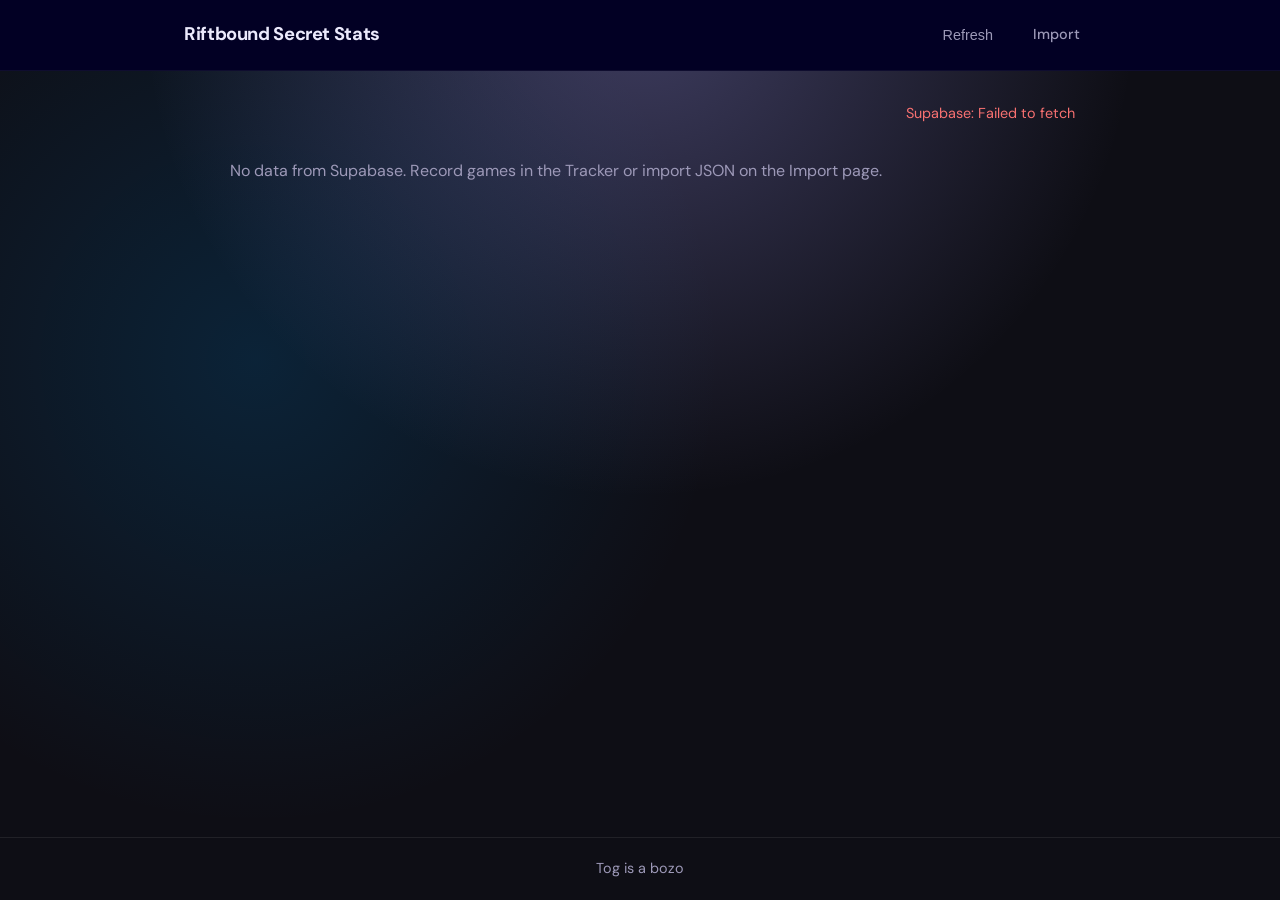
==== stats-site/index.html @ 9959686e "improved tracker loss bug and site css" ====
<!doctype html>
<html lang="en">
<head>
  <meta charset="utf-8" />
  <meta name="viewport" content="width=device-width, initial-scale=1" />
  <title>Riftbound Secret Stats</title>
  <meta name="description" content="View winrate when each card is played from Riftbound Tracker exports." />
  <link rel="preconnect" href="https://fonts.googleapis.com" />
  <link rel="preconnect" href="https://fonts.gstatic.com" crossorigin />
  <link href="https://fonts.googleapis.com/css2?family=DM+Sans:wght@400;500;600;700&display=swap" rel="stylesheet" />
  <link rel="stylesheet" href="styles.css" />
</head>
<body>
  <header class="header">
    <div class="header-inner">
      <a href="index.html" class="logo-link">Riftbound Secret Stats</a>
      <nav class="header-nav">
        <button type="button" class="btn btn-ghost" id="btn-refresh" title="Reload from Supabase">Refresh</button>
        <a href="import.html" class="btn btn-ghost">Import</a>
      </nav>
    </div>
  </header>

  <main class="main">
    <section class="dashboard hidden" id="dashboard">
      <div class="overview">
        <div class="stat-card">
          <span class="stat-value" id="total-games">0</span>
          <span class="stat-label">Total games</span>
        </div>
        <div class="stat-card">
          <span class="stat-value" id="total-wins">0</span>
          <span class="stat-label">Wins</span>
        </div>
        <div class="stat-card stat-card-wr">
          <span class="stat-value" id="overall-wr">0%</span>
          <span class="stat-label">Overall winrate</span>
        </div>
      </div>

      <div class="filters-section">
        <div class="filters-head">
          <h3>Filters</h3>
          <p class="filters-description">Focus the dashboard on specific players, opponents, or battlefields.</p>
        </div>
        <div class="filters-grid">
          <div class="filter-field">
            <label class="filter-label" for="filter-include-players">Include players (comma, empty = all)</label>
            <input type="text" id="filter-include-players" class="filter-input" placeholder="e.g. tog" />
          </div>
          <div class="filter-field">
            <label class="filter-label" for="filter-exclude-players">Exclude players (comma)</label>
            <input type="text" id="filter-exclude-players" class="filter-input" placeholder="e.g. tog" />
          </div>
          <div class="filter-field">
            <label class="filter-label" for="filter-opponent-hero">Opponent hero</label>
            <select id="filter-opponent-hero" class="filter-select">
              <option value="">Any</option>
            </select>
          </div>
          <div class="filter-field">
            <label class="filter-label" for="filter-battlefield">Battlefield</label>
            <select id="filter-battlefield" class="filter-select">
              <option value="">Any</option>
            </select>
          </div>
        </div>
      </div>

      <div class="winrate-over-time hidden" id="winrate-over-time">
        <h3>Winrate by day</h3>
        <div class="chart-legend">Bar = Day</div>
        <div class="day-bars" id="day-bars"></div>
      </div>

      <div class="turn-stats hidden" id="turn-stats">
        <h3>Turn count</h3>
        <div id="turn-stats-content"></div>
      </div>

      <div class="cards-section">
        <div class="cards-header">
          <h3>Cards – winrate when played</h3>
          <input type="search" id="card-search" class="search-input" placeholder="Search cards" />
        </div>
        <div class="table-wrap">
          <table class="card-table" id="card-table">
            <thead>
              <tr>
                <th class="col-name sortable" data-sort="name">Card</th>
                <th class="col-num sortable" data-sort="gamesPlayed">Games played</th>
                <th class="col-num sortable" data-sort="winsWhenPlayed">Wins when played</th>
                <th class="col-num sortable" data-sort="winrate">Winrate when played</th>
              </tr>
            </thead>
            <tbody id="card-body"></tbody>
          </table>
        </div>
      </div>

      <div class="cards-section opp-cards-section">
        <div class="cards-header">
          <h3>Opponent cards – your winrate when they play it</h3>
          <input type="search" id="opp-card-search" class="search-input" placeholder="Search opponent cards" />
        </div>
        <div class="table-wrap">
          <table class="card-table" id="opp-card-table">
            <thead>
              <tr>
                <th class="col-name">Card</th>
                <th class="col-num">Times opp played</th>
                <th class="col-num">Games</th>
                <th class="col-num">Wins</th>
                <th class="col-num">Winrate</th>
              </tr>
            </thead>
            <tbody id="opp-card-body"></tbody>
          </table>
        </div>
      </div>
    </section>

    <section class="empty-state" id="empty-state">
      <p>Loading from Supabase…</p>
    </section>
    <p class="error" id="error" aria-live="polite"></p>
  </main>

  <footer class="footer">
    <p>Tog is a bozo</p>
  </footer>

  <script src="app.js"></script>
</body>
</html>
---- stats-site/styles.css ----
/* Riftbound Secret Stats – theme & layout */
:root {
  --text: #ebe9fc;
  --background: #0e0e15;
  --primary: #9793eb;
  --secondary: #020024;
  --accent: #0077c2;
  --text-muted: #9d99b8;
  --surface: #16161f;
  --surface-raised: #1c1c28;
  --border: #2a2a3a;
  --green: #4ade80;
  --amber: #fbbf24;
  --red: #f87171;
  --radius: 10px;
  --radius-sm: 6px;
}

*,
*::before,
*::after {
  box-sizing: border-box;
}

html {
  font-size: 16px;
  -webkit-font-smoothing: antialiased;
}

body {
  margin: 0;
  min-height: 100vh;
  font-family: "DM Sans", system-ui, -apple-system, sans-serif;
  background: radial-gradient(circle at top, rgba(151, 147, 235, 0.35), transparent 45%),
    radial-gradient(circle at 20% 40%, rgba(0, 119, 194, 0.2), transparent 40%),
    var(--background);
  color: var(--text);
  line-height: 1.5;
  display: flex;
  flex-direction: column;
}

/* Header */
.header {
  background: var(--secondary);
  border-bottom: 1px solid rgba(255, 255, 255, 0.05);
}

.header-inner {
  max-width: 960px;
  margin: 0 auto;
  padding: 1rem 1.5rem;
  display: flex;
  align-items: center;
  justify-content: space-between;
  gap: 1rem;
}

.logo-link {
  font-weight: 700;
  font-size: 1.15rem;
  color: var(--text);
  text-decoration: none;
  letter-spacing: -0.02em;
}

.logo-link:hover {
  color: var(--primary);
}

.header-nav {
  display: flex;
  align-items: center;
  gap: 0.5rem;
}

/* Buttons */
.btn {
  padding: 0.5rem 1rem;
  border-radius: var(--radius-sm);
  font-size: 0.9rem;
  font-weight: 500;
  cursor: pointer;
  border: none;
  text-decoration: none;
  transition: background 0.15s, color 0.15s;
}

.btn-primary {
  background: var(--accent);
  color: #fff;
}

.btn-primary:hover {
  background: #0088dd;
  color: #fff;
}

.btn-ghost {
  background: transparent;
  color: var(--text-muted);
}

.btn-ghost:hover {
  background: var(--surface);
  color: var(--text);
}

/* Main */
.main {
  flex: 1;
  width: 100%;
  padding: 1.5rem;
  display: flex;
  justify-content: center;
  align-items: flex-start;
}

.dashboard {
  width: min(1200px, 100%);
  display: flex;
  flex-direction: column;
  gap: 1.5rem;
  padding: 2rem;
  background: linear-gradient(180deg, rgba(22, 22, 31, 0.92), rgba(16, 16, 24, 0.95));
  border: 1px solid var(--border);
  border-radius: calc(var(--radius) * 1.2);
  box-shadow: 0 20px 60px rgba(0, 0, 0, 0.4);
}

.hidden {
  display: none !important;
}

/* Overview stat cards */
.overview {
  display: grid;
  grid-template-columns: repeat(auto-fit, minmax(180px, 1fr));
  gap: 1.25rem;
}

.stat-card {
  background: rgba(26, 27, 40, 0.6);
  border: 1px solid rgba(255, 255, 255, 0.05);
  border-radius: var(--radius);
  padding: 1.5rem;
  text-align: center;
  position: relative;
  overflow: hidden;
}

.stat-card::after {
  content: "";
  position: absolute;
  inset: 0;
  border-radius: inherit;
  border: 1px solid rgba(255, 255, 255, 0.05);
  pointer-events: none;
}

.stat-card-wr .stat-value {
  font-size: 1.6rem;
}

.stat-value {
  display: block;
  font-size: 1.75rem;
  font-weight: 700;
  color: var(--text);
  letter-spacing: -0.02em;
}

.stat-label {
  display: block;
  margin-top: 0.25rem;
  font-size: 0.85rem;
  color: var(--text-muted);
}

.wr-good { color: var(--green); }
.wr-mid { color: var(--amber); }
.wr-bad { color: var(--red); }

/* Filters */
.filters-section {
  background: rgba(22, 22, 31, 0.8);
  border-radius: var(--radius);
  padding: 1.25rem 1.5rem;
  border: 1px solid rgba(255, 255, 255, 0.06);
  box-shadow: inset 0 1px 0 rgba(255, 255, 255, 0.05);
}

.filters-head {
  display: flex;
  flex-direction: column;
  gap: 0.25rem;
  margin-bottom: 1rem;
}

.filters-head h3 {
  margin: 0;
  font-size: 1.1rem;
  font-weight: 600;
}

.filters-description {
  margin: 0;
  font-size: 0.9rem;
  color: var(--text-muted);
}

.filters-grid {
  display: grid;
  grid-template-columns: repeat(auto-fit, minmax(220px, 1fr));
  gap: 1rem;
}

.filter-field {
  display: grid;
  grid-template-columns: auto 1fr;
  align-items: center;
  gap: 0.75rem;
}

.filter-label {
  font-size: 0.85rem;
  color: var(--text-muted);
  white-space: nowrap;
}

.filter-input,
.filter-select {
  width: 100%;
  padding: 0.5rem 0.75rem;
  background: rgba(255, 255, 255, 0.02);
  border: 1px solid rgba(255, 255, 255, 0.08);
  border-radius: var(--radius-sm);
  color: var(--text);
  font-size: 0.9rem;
}

.filter-input:focus,
.filter-select:focus {
  outline: none;
  border-color: var(--accent);
}

/* Winrate by day */
.winrate-over-time {
  margin-bottom: 2rem;
}

.winrate-over-time h3 {
  margin: 0 0 0.5rem;
  font-size: 1rem;
  font-weight: 600;
}

.chart-legend {
  font-size: 0.75rem;
  color: var(--text-muted);
  margin-bottom: 0.5rem;
}

.day-bars {
  display: flex;
  align-items: flex-end;
  gap: 4px;
  height: 120px;
  padding: 0.5rem 0;
}

.day-bar {
  flex: 1;
  min-width: 4px;
  border-radius: 3px 3px 0 0;
  position: relative;
}

.day-bar:hover .day-tooltip {
  opacity: 1;
}

.day-tooltip {
  position: absolute;
  bottom: 100%;
  left: 50%;
  transform: translateX(-50%);
  margin-bottom: 4px;
  padding: 0.35rem 0.5rem;
  background: var(--surface-raised);
  border: 1px solid var(--border);
  border-radius: var(--radius-sm);
  font-size: 0.75rem;
  white-space: nowrap;
  opacity: 0;
  pointer-events: none;
  transition: opacity 0.15s;
}

/* Turn stats */
.turn-stats {
  margin-bottom: 2rem;
}

.turn-stats h3 {
  margin: 0 0 0.5rem;
  font-size: 1rem;
  font-weight: 600;
}

#turn-stats-content {
  color: var(--text-muted);
  font-size: 0.9rem;
}

/* Cards sections */
.cards-section {
  background: rgba(22, 22, 31, 0.8);
  border-radius: var(--radius);
  border: 1px solid rgba(255, 255, 255, 0.05);
  padding: 1.5rem;
  box-shadow: 0 10px 30px rgba(0, 0, 0, 0.25);
  display: flex;
  flex-direction: column;
  gap: 1rem;
}

.cards-header {
  display: flex;
  flex-wrap: wrap;
  align-items: center;
  justify-content: space-between;
  gap: 0.75rem;
}

.cards-header h3 {
  margin: 0;
  font-size: 1rem;
  font-weight: 600;
}

.search-input {
  padding: 0.5rem 0.75rem;
  background: rgba(255, 255, 255, 0.02);
  border: 1px solid rgba(255, 255, 255, 0.08);
  border-radius: var(--radius-sm);
  color: var(--text);
  font-size: 0.9rem;
  min-width: 180px;
}

.search-input::placeholder {
  color: var(--text-muted);
}

.search-input:focus {
  outline: none;
  border-color: var(--accent);
}

/* Tables */
.table-wrap {
  overflow-x: auto;
  border-radius: var(--radius);
  background: rgba(255, 255, 255, 0.02);
  padding: 0;
  border: 1px solid rgba(255, 255, 255, 0.04);
}

.card-table {
  width: 100%;
  border-collapse: collapse;
  font-size: 0.9rem;
}

.card-table th,
.card-table td {
  padding: 0.75rem 0.85rem;
  text-align: left;
  border-bottom: 1px solid rgba(255, 255, 255, 0.05);
}

.card-table th {
  font-weight: 600;
  color: var(--text-muted);
  font-size: 0.75rem;
  text-transform: uppercase;
  letter-spacing: 0.08em;
}

.card-table th.sortable {
  cursor: pointer;
  user-select: none;
}

.card-table th.sortable:hover {
  color: var(--text);
}

.card-table tbody tr:last-child td {
  border-bottom: none;
}

.card-table tbody tr:hover {
  background: rgba(255, 255, 255, 0.04);
}

.card-table .col-num {
  text-align: right;
}

.card-table th.sort-asc::after {
  content: " ↑";
  opacity: 0.7;
}

.card-table th.sort-desc::after {
  content: " ↓";
  opacity: 0.7;
}

/* Empty state */
.empty-state {
  text-align: center;
  padding: 3rem 1.5rem;
  color: var(--text-muted);
}

.empty-state-link {
  color: var(--accent);
  text-decoration: none;
}

.empty-state-link:hover {
  text-decoration: underline;
}

/* Footer */
.footer {
  margin-top: auto;
  padding: 1.25rem 1.5rem;
  text-align: center;
  border-top: 1px solid rgba(255, 255, 255, 0.08);
}

.footer p {
  margin: 0;
  font-size: 0.9rem;
  color: var(--text-muted);
}

@media (max-width: 640px) {
  .filters-grid {
    grid-template-columns: 1fr;
  }

  .filter-field {
    grid-template-columns: 1fr;
    gap: 0.35rem;
  }

  .filter-label {
    white-space: normal;
  }

  .cards-header {
    flex-direction: column;
    align-items: flex-start;
  }
}

/* Error message */
.error {
  color: var(--red);
  font-size: 0.9rem;
  margin-top: 0.5rem;
}

/* Import page (if present) */
.import-section {
  margin-bottom: 2rem;
}

.import-card {
  background: var(--surface);
  border: 2px dashed var(--border);
  border-radius: var(--radius);
  padding: 2rem;
  text-align: center;
  transition: border-color 0.2s, background 0.2s;
}

.import-card.drag-over {
  border-color: var(--accent);
  background: rgba(0, 119, 194, 0.06);
}

.import-card h2 {
  margin: 0 0 0.5rem;
  font-size: 1.1rem;
}

.import-card p {
  margin: 0 0 1rem;
  color: var(--text-muted);
  font-size: 0.9rem;
}

.import-raw {
  margin-top: 1rem;
}

.import-raw label {
  display: block;
  margin-bottom: 0.35rem;
  font-size: 0.85rem;
  color: var(--text-muted);
}

.import-raw textarea {
  width: 100%;
  min-height: 100px;
  padding: 0.75rem;
  background: var(--surface);
  border: 1px solid var(--border);
  border-radius: var(--radius-sm);
  color: var(--text);
  font-family: ui-monospace, monospace;
  font-size: 0.85rem;
  resize: vertical;
}

.import-raw textarea:focus {
  outline: none;
  border-color: var(--accent);
}

.import-actions {
  margin-top: 0.75rem;
  display: flex;
  gap: 0.5rem;
  flex-wrap: wrap;
}

.file-label {
  display: inline-block;
  padding: 0.5rem 1rem;
  background: var(--accent);
  color: #fff;
  border-radius: var(--radius-sm);
  cursor: pointer;
  font-size: 0.9rem;
}

.file-label:hover {
  background: #0088dd;
}

.file-input {
  position: absolute;
  width: 0;
  height: 0;
  opacity: 0;
}
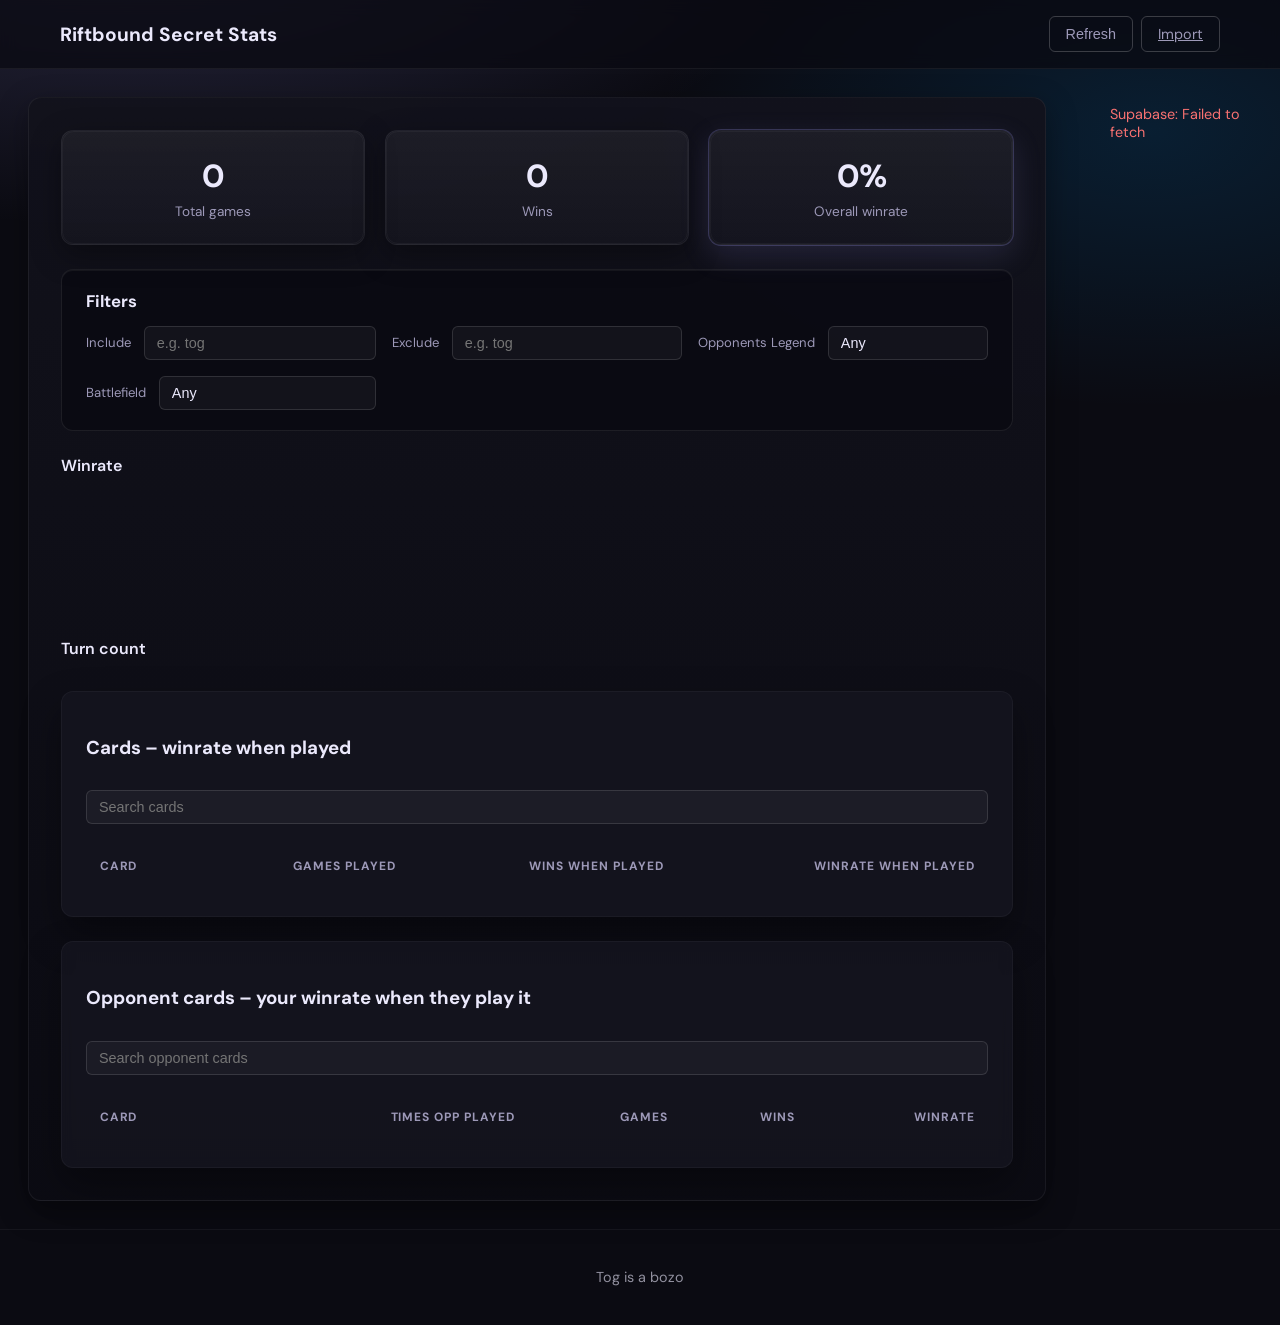
==== commit 885c5a2d: "loading bug visual fixed" ====
--- a/stats-site/index.html
+++ b/stats-site/index.html
@@ -41,19 +41,18 @@
       <div class="filters-section">
         <div class="filters-head">
           <h3>Filters</h3>
-          <p class="filters-description">Focus the dashboard on specific players, opponents, or battlefields.</p>
         </div>
         <div class="filters-grid">
           <div class="filter-field">
-            <label class="filter-label" for="filter-include-players">Include players (comma, empty = all)</label>
+            <label class="filter-label" for="filter-include-players">Include</label>
             <input type="text" id="filter-include-players" class="filter-input" placeholder="e.g. tog" />
           </div>
           <div class="filter-field">
-            <label class="filter-label" for="filter-exclude-players">Exclude players (comma)</label>
+            <label class="filter-label" for="filter-exclude-players">Exclude</label>
             <input type="text" id="filter-exclude-players" class="filter-input" placeholder="e.g. tog" />
           </div>
           <div class="filter-field">
-            <label class="filter-label" for="filter-opponent-hero">Opponent hero</label>
+            <label class="filter-label" for="filter-opponent-hero">Opponents Legend</label>
             <select id="filter-opponent-hero" class="filter-select">
               <option value="">Any</option>
             </select>
@@ -68,8 +67,7 @@
       </div>
 
       <div class="winrate-over-time hidden" id="winrate-over-time">
-        <h3>Winrate by day</h3>
-        <div class="chart-legend">Bar = Day</div>
+        <h3>Winrate</h3>
         <div class="day-bars" id="day-bars"></div>
       </div>
 
@@ -121,7 +119,6 @@
     </section>
 
     <section class="empty-state" id="empty-state">
-      <p>Loading from Supabase…</p>
     </section>
     <p class="error" id="error" aria-live="polite"></p>
   </main>
--- a/stats-site/styles.css
+++ b/stats-site/styles.css
@@ -1,19 +1,19 @@
 /* Riftbound Secret Stats – theme & layout */
 :root {
   --text: #ebe9fc;
-  --background: #0e0e15;
+  --background: #07070e;
   --primary: #9793eb;
   --secondary: #020024;
   --accent: #0077c2;
   --text-muted: #9d99b8;
-  --surface: #16161f;
-  --surface-raised: #1c1c28;
-  --border: #2a2a3a;
+  --surface: rgba(18, 18, 28, 0.95);
+  --border: rgba(255, 255, 255, 0.06);
   --green: #4ade80;
   --amber: #fbbf24;
   --red: #f87171;
-  --radius: 10px;
+  --radius: 12px;
   --radius-sm: 6px;
+  --shadow-soft: 0 20px 45px rgba(0, 0, 0, 0.45);
 }
 
 *,
@@ -31,25 +31,28 @@
   margin: 0;
   min-height: 100vh;
   font-family: "DM Sans", system-ui, -apple-system, sans-serif;
-  background: radial-gradient(circle at top, rgba(151, 147, 235, 0.35), transparent 45%),
-    radial-gradient(circle at 20% 40%, rgba(0, 119, 194, 0.2), transparent 40%),
+  background:
+    radial-gradient(circle at 20% -10%, rgba(151, 147, 235, 0.35), transparent 45%),
+    radial-gradient(circle at 80% 10%, rgba(0, 119, 194, 0.15), transparent 50%),
     var(--background);
   color: var(--text);
-  line-height: 1.5;
   display: flex;
   flex-direction: column;
 }
 
-/* Header */
 .header {
-  background: var(--secondary);
-  border-bottom: 1px solid rgba(255, 255, 255, 0.05);
+  padding: 1rem 1.5rem;
+  position: sticky;
+  top: 0;
+  z-index: 5;
+  backdrop-filter: blur(12px);
+  background: rgba(5, 5, 10, 0.8);
+  border-bottom: 1px solid var(--border);
 }
 
 .header-inner {
-  max-width: 960px;
+  max-width: 1160px;
   margin: 0 auto;
-  padding: 1rem 1.5rem;
   display: flex;
   align-items: center;
   justify-content: space-between;
@@ -58,62 +61,44 @@
 
 .logo-link {
   font-weight: 700;
-  font-size: 1.15rem;
+  font-size: 1.2rem;
+  text-decoration: none;
   color: var(--text);
-  text-decoration: none;
-  letter-spacing: -0.02em;
-}
-
-.logo-link:hover {
-  color: var(--primary);
 }
 
 .header-nav {
   display: flex;
-  align-items: center;
   gap: 0.5rem;
 }
 
-/* Buttons */
 .btn {
   padding: 0.5rem 1rem;
   border-radius: var(--radius-sm);
+  border: 1px solid transparent;
   font-size: 0.9rem;
-  font-weight: 500;
+  color: var(--text);
+  background: rgba(255, 255, 255, 0.05);
   cursor: pointer;
-  border: none;
-  text-decoration: none;
-  transition: background 0.15s, color 0.15s;
-}
-
-.btn-primary {
-  background: var(--accent);
-  color: #fff;
-}
-
-.btn-primary:hover {
-  background: #0088dd;
-  color: #fff;
+  transition: border 0.15s ease, background 0.15s ease;
+}
+
+.btn:hover {
+  border-color: rgba(255, 255, 255, 0.2);
+  background: rgba(255, 255, 255, 0.08);
 }
 
 .btn-ghost {
   background: transparent;
+  border-color: rgba(255, 255, 255, 0.2);
   color: var(--text-muted);
 }
 
-.btn-ghost:hover {
-  background: var(--surface);
-  color: var(--text);
-}
-
-/* Main */
 .main {
   flex: 1;
   width: 100%;
-  padding: 1.5rem;
+  padding: 1.75rem;
   display: flex;
   justify-content: center;
-  align-items: flex-start;
 }
 
 .dashboard {
@@ -122,29 +107,24 @@
   flex-direction: column;
   gap: 1.5rem;
   padding: 2rem;
-  background: linear-gradient(180deg, rgba(22, 22, 31, 0.92), rgba(16, 16, 24, 0.95));
+  border-radius: calc(var(--radius) * 1.1);
   border: 1px solid var(--border);
-  border-radius: calc(var(--radius) * 1.2);
-  box-shadow: 0 20px 60px rgba(0, 0, 0, 0.4);
-}
-
-.hidden {
-  display: none !important;
-}
-
-/* Overview stat cards */
+  background: linear-gradient(180deg, rgba(8, 8, 14, 0.95), rgba(5, 5, 10, 0.9));
+  box-shadow: var(--shadow-soft);
+}
+
 .overview {
   display: grid;
-  grid-template-columns: repeat(auto-fit, minmax(180px, 1fr));
+  grid-template-columns: repeat(auto-fit, minmax(170px, 1fr));
   gap: 1.25rem;
 }
 
 .stat-card {
-  background: rgba(26, 27, 40, 0.6);
-  border: 1px solid rgba(255, 255, 255, 0.05);
+  background: rgba(255, 255, 255, 0.03);
   border-radius: var(--radius);
   padding: 1.5rem;
   text-align: center;
+  border: 1px solid rgba(255, 255, 255, 0.05);
   position: relative;
   overflow: hidden;
 }
@@ -154,59 +134,64 @@
   position: absolute;
   inset: 0;
   border-radius: inherit;
-  border: 1px solid rgba(255, 255, 255, 0.05);
+  border: 1px solid rgba(255, 255, 255, 0.04);
   pointer-events: none;
 }
 
-.stat-card-wr .stat-value {
-  font-size: 1.6rem;
+.stat-card-wr {
+  box-shadow: 0 0 25px rgba(151, 147, 235, 0.4);
 }
 
 .stat-value {
   display: block;
-  font-size: 1.75rem;
+  font-size: 1.8rem;
   font-weight: 700;
-  color: var(--text);
   letter-spacing: -0.02em;
 }
 
 .stat-label {
   display: block;
-  margin-top: 0.25rem;
+  margin-top: 0.35rem;
   font-size: 0.85rem;
   color: var(--text-muted);
 }
 
-.wr-good { color: var(--green); }
-.wr-mid { color: var(--amber); }
-.wr-bad { color: var(--red); }
-
-/* Filters */
+.wr-good {
+  color: var(--green);
+}
+
+.wr-mid {
+  color: var(--amber);
+}
+
+.wr-bad {
+  color: var(--red);
+}
+
 .filters-section {
-  background: rgba(22, 22, 31, 0.8);
+  background: rgba(8, 8, 16, 0.65);
   border-radius: var(--radius);
+  border: 1px solid rgba(255, 255, 255, 0.08);
   padding: 1.25rem 1.5rem;
-  border: 1px solid rgba(255, 255, 255, 0.06);
   box-shadow: inset 0 1px 0 rgba(255, 255, 255, 0.05);
 }
 
 .filters-head {
+  margin-bottom: 0.9rem;
   display: flex;
   flex-direction: column;
   gap: 0.25rem;
-  margin-bottom: 1rem;
 }
 
 .filters-head h3 {
   margin: 0;
-  font-size: 1.1rem;
-  font-weight: 600;
+  font-size: 1.05rem;
 }
 
 .filters-description {
   margin: 0;
+  color: var(--text-muted);
   font-size: 0.9rem;
-  color: var(--text-muted);
 }
 
 .filters-grid {
@@ -219,66 +204,67 @@
   display: grid;
   grid-template-columns: auto 1fr;
   align-items: center;
-  gap: 0.75rem;
+  gap: 0.8rem;
 }
 
 .filter-label {
-  font-size: 0.85rem;
+  font-size: 0.82rem;
   color: var(--text-muted);
   white-space: nowrap;
 }
 
 .filter-input,
-.filter-select {
+.filter-select,
+.search-input {
   width: 100%;
   padding: 0.5rem 0.75rem;
+  border-radius: var(--radius-sm);
+  border: 1px solid rgba(255, 255, 255, 0.08);
   background: rgba(255, 255, 255, 0.02);
-  border: 1px solid rgba(255, 255, 255, 0.08);
-  border-radius: var(--radius-sm);
   color: var(--text);
   font-size: 0.9rem;
+  transition: border 0.2s ease, box-shadow 0.2s ease;
 }
 
 .filter-input:focus,
-.filter-select:focus {
+.filter-select:focus,
+.search-input:focus {
   outline: none;
-  border-color: var(--accent);
-}
-
-/* Winrate by day */
-.winrate-over-time {
-  margin-bottom: 2rem;
-}
-
-.winrate-over-time h3 {
+  border-color: rgba(0, 119, 194, 0.7);
+  box-shadow: 0 0 0 3px rgba(0, 119, 194, 0.15);
+}
+
+.filters-grid select {
+  appearance: none;
+}
+
+.winrate-over-time h3,
+.turn-stats h3 {
   margin: 0 0 0.5rem;
   font-size: 1rem;
   font-weight: 600;
 }
 
-.chart-legend {
-  font-size: 0.75rem;
-  color: var(--text-muted);
-  margin-bottom: 0.5rem;
-}
-
 .day-bars {
   display: flex;
   align-items: flex-end;
-  gap: 4px;
-  height: 120px;
+  gap: 6px;
+  height: 130px;
   padding: 0.5rem 0;
 }
 
 .day-bar {
   flex: 1;
   min-width: 4px;
-  border-radius: 3px 3px 0 0;
+  border-radius: 4px 4px 0 0;
   position: relative;
-}
-
-.day-bar:hover .day-tooltip {
-  opacity: 1;
+  background: rgba(151, 147, 235, 0.65);
+  transition: transform 0.2s ease, opacity 0.2s ease;
+}
+
+.day-bar:hover {
+  transform: translateY(-2px);
+  opacity: 0.9;
 }
 
 .day-tooltip {
@@ -286,41 +272,27 @@
   bottom: 100%;
   left: 50%;
   transform: translateX(-50%);
-  margin-bottom: 4px;
   padding: 0.35rem 0.5rem;
-  background: var(--surface-raised);
-  border: 1px solid var(--border);
-  border-radius: var(--radius-sm);
+  background: rgba(255, 255, 255, 0.95);
+  color: #111;
+  border-radius: 4px;
   font-size: 0.75rem;
   white-space: nowrap;
   opacity: 0;
   pointer-events: none;
-  transition: opacity 0.15s;
-}
-
-/* Turn stats */
-.turn-stats {
-  margin-bottom: 2rem;
-}
-
-.turn-stats h3 {
-  margin: 0 0 0.5rem;
-  font-size: 1rem;
-  font-weight: 600;
-}
-
-#turn-stats-content {
-  color: var(--text-muted);
-  font-size: 0.9rem;
-}
-
-/* Cards sections */
+  transition: opacity 0.15s ease;
+}
+
+.day-bar:hover .day-tooltip {
+  opacity: 1;
+}
+
 .cards-section {
-  background: rgba(22, 22, 31, 0.8);
+  background: rgba(12, 12, 18, 0.8);
   border-radius: var(--radius);
-  border: 1px solid rgba(255, 255, 255, 0.05);
   padding: 1.5rem;
-  box-shadow: 0 10px 30px rgba(0, 0, 0, 0.25);
+  border: 1px solid rgba(255, 255, 255, 0.04);
+  box-shadow: 0 18px 38px rgba(0, 0, 0, 0.35);
   display: flex;
   flex-direction: column;
   gap: 1rem;
@@ -329,48 +301,15 @@
 .cards-header {
   display: flex;
   flex-wrap: wrap;
+  justify-content: space-between;
   align-items: center;
-  justify-content: space-between;
   gap: 0.75rem;
-}
-
-.cards-header h3 {
-  margin: 0;
-  font-size: 1rem;
-  font-weight: 600;
-}
-
-.search-input {
-  padding: 0.5rem 0.75rem;
-  background: rgba(255, 255, 255, 0.02);
-  border: 1px solid rgba(255, 255, 255, 0.08);
-  border-radius: var(--radius-sm);
-  color: var(--text);
-  font-size: 0.9rem;
-  min-width: 180px;
-}
-
-.search-input::placeholder {
-  color: var(--text-muted);
-}
-
-.search-input:focus {
-  outline: none;
-  border-color: var(--accent);
-}
-
-/* Tables */
-.table-wrap {
-  overflow-x: auto;
-  border-radius: var(--radius);
-  background: rgba(255, 255, 255, 0.02);
-  padding: 0;
-  border: 1px solid rgba(255, 255, 255, 0.04);
 }
 
 .card-table {
   width: 100%;
-  border-collapse: collapse;
+  border-collapse: separate;
+  border-spacing: 0 6px;
   font-size: 0.9rem;
 }
 
@@ -378,162 +317,86 @@
 .card-table td {
   padding: 0.75rem 0.85rem;
   text-align: left;
-  border-bottom: 1px solid rgba(255, 255, 255, 0.05);
+  border: none;
 }
 
 .card-table th {
-  font-weight: 600;
-  color: var(--text-muted);
   font-size: 0.75rem;
   text-transform: uppercase;
   letter-spacing: 0.08em;
-}
-
-.card-table th.sortable {
-  cursor: pointer;
-  user-select: none;
-}
-
-.card-table th.sortable:hover {
-  color: var(--text);
-}
-
-.card-table tbody tr:last-child td {
-  border-bottom: none;
+  color: var(--text-muted);
+}
+
+.card-table tbody tr {
+  background: rgba(255, 255, 255, 0.03);
+  border-radius: 10px;
+  transition: transform 0.2s ease, box-shadow 0.2s ease;
+  box-shadow: 0 10px 25px rgba(0, 0, 0, 0.2);
 }
 
 .card-table tbody tr:hover {
-  background: rgba(255, 255, 255, 0.04);
+  transform: translateY(-2px);
+  box-shadow: 0 10px 30px rgba(0, 0, 0, 0.3);
+}
+
+.card-table td:first-child {
+  border-radius: 8px 0 0 8px;
+}
+
+.card-table td:last-child {
+  border-radius: 0 8px 8px 0;
 }
 
 .card-table .col-num {
   text-align: right;
 }
 
-.card-table th.sort-asc::after {
-  content: " ↑";
-  opacity: 0.7;
-}
-
-.card-table th.sort-desc::after {
-  content: " ↓";
-  opacity: 0.7;
-}
-
-/* Empty state */
 .empty-state {
   text-align: center;
-  padding: 3rem 1.5rem;
+  padding: 2rem;
   color: var(--text-muted);
 }
 
-.empty-state-link {
-  color: var(--accent);
-  text-decoration: none;
-}
-
-.empty-state-link:hover {
-  text-decoration: underline;
-}
-
-/* Footer */
 .footer {
   margin-top: auto;
-  padding: 1.25rem 1.5rem;
+  padding: 1.5rem 1.75rem;
   text-align: center;
   border-top: 1px solid rgba(255, 255, 255, 0.08);
-}
-
-.footer p {
-  margin: 0;
+  opacity: 0.7;
   font-size: 0.9rem;
-  color: var(--text-muted);
-}
-
-@media (max-width: 640px) {
-  .filters-grid {
-    grid-template-columns: 1fr;
-  }
-
-  .filter-field {
-    grid-template-columns: 1fr;
-    gap: 0.35rem;
-  }
-
-  .filter-label {
-    white-space: normal;
-  }
-
-  .cards-header {
-    flex-direction: column;
-    align-items: flex-start;
-  }
-}
-
-/* Error message */
+}
+
 .error {
   color: var(--red);
   font-size: 0.9rem;
   margin-top: 0.5rem;
 }
 
-/* Import page (if present) */
 .import-section {
   margin-bottom: 2rem;
 }
 
 .import-card {
-  background: var(--surface);
-  border: 2px dashed var(--border);
+  background: rgba(18, 18, 30, 0.9);
+  border: 2px dashed rgba(255, 255, 255, 0.1);
   border-radius: var(--radius);
   padding: 2rem;
   text-align: center;
-  transition: border-color 0.2s, background 0.2s;
 }
 
 .import-card.drag-over {
-  border-color: var(--accent);
-  background: rgba(0, 119, 194, 0.06);
-}
-
-.import-card h2 {
-  margin: 0 0 0.5rem;
-  font-size: 1.1rem;
-}
-
-.import-card p {
-  margin: 0 0 1rem;
-  color: var(--text-muted);
-  font-size: 0.9rem;
-}
-
-.import-raw {
-  margin-top: 1rem;
-}
-
-.import-raw label {
-  display: block;
-  margin-bottom: 0.35rem;
-  font-size: 0.85rem;
-  color: var(--text-muted);
+  border-color: rgba(0, 119, 194, 0.5);
 }
 
 .import-raw textarea {
   width: 100%;
   min-height: 100px;
   padding: 0.75rem;
-  background: var(--surface);
-  border: 1px solid var(--border);
   border-radius: var(--radius-sm);
+  border: 1px solid rgba(255, 255, 255, 0.08);
+  background: rgba(255, 255, 255, 0.02);
   color: var(--text);
   font-family: ui-monospace, monospace;
-  font-size: 0.85rem;
-  resize: vertical;
-}
-
-.import-raw textarea:focus {
-  outline: none;
-  border-color: var(--accent);
 }
 
 .import-actions {
@@ -546,20 +409,173 @@
 .file-label {
   display: inline-block;
   padding: 0.5rem 1rem;
+  border-radius: var(--radius-sm);
   background: var(--accent);
   color: #fff;
-  border-radius: var(--radius-sm);
   cursor: pointer;
-  font-size: 0.9rem;
-}
-
-.file-label:hover {
-  background: #0088dd;
 }
 
 .file-input {
-  position: absolute;
-  width: 0;
+  visibility: hidden;
   height: 0;
-  opacity: 0;
-}
+}
+
+@media (max-width: 720px) {
+  .filters-grid,
+  .cards-header {
+    flex-direction: column;
+  }
+
+  .filter-field {
+    grid-template-columns: 1fr;
+  }
+
+  .filter-label {
+    white-space: normal;
+  }
+
+  .card-table tbody tr {
+    border-radius: 6px;
+  }
+}
+
+:root {
+  --bg-main: #0b0b12;
+  --bg-panel: rgba(22, 22, 32, 0.75);
+  --bg-panel-strong: rgba(28, 28, 42, 0.9);
+
+  --accent-soft: rgba(151, 147, 235, 0.25);
+  --accent-glow: 0 0 0 1px rgba(151, 147, 235, .25),
+    0 10px 30px rgba(151, 147, 235, .15);
+
+  --shadow-soft: 0 10px 30px rgba(0, 0, 0, .35);
+  --shadow-hover: 0 14px 40px rgba(0, 0, 0, .45);
+}
+
+body {
+  background:
+    radial-gradient(1200px 600px at 10% -10%, rgba(151, 147, 235, .25), transparent 60%),
+    radial-gradient(900px 500px at 90% 10%, rgba(0, 119, 194, .18), transparent 55%),
+    var(--bg-main);
+}
+
+.dashboard {
+  background: linear-gradient(180deg,
+      rgba(18, 18, 28, .95),
+      rgba(12, 12, 20, .95));
+  border: 1px solid rgba(255, 255, 255, .06);
+}
+
+.stat-card {
+  background: linear-gradient(180deg,
+      rgba(255, 255, 255, .05),
+      rgba(255, 255, 255, .02));
+  box-shadow: var(--shadow-soft);
+  transition: transform .15s ease, box-shadow .15s ease;
+}
+
+.stat-card:hover {
+  transform: translateY(-2px);
+  box-shadow: var(--shadow-hover);
+}
+
+.stat-card-wr {
+  box-shadow: var(--accent-glow);
+}
+
+.stat-value {
+  font-size: 2rem;
+  letter-spacing: -0.03em;
+}
+
+.filter-input,
+.filter-select,
+.search-input {
+  background: rgba(255, 255, 255, .04);
+  border: 1px solid rgba(255, 255, 255, .12);
+}
+
+.filter-input:hover,
+.filter-select:hover,
+.search-input:hover {
+  border-color: rgba(151, 147, 235, .45);
+}
+
+.cards-section {
+  background: var(--bg-panel);
+  backdrop-filter: blur(6px);
+}
+
+.card-table {
+  border-collapse: separate;
+  border-spacing: 0 6px;
+}
+
+.card-table thead th {
+  border-bottom: none;
+}
+
+.card-table tbody tr {
+  background: rgba(255, 255, 255, .03);
+  transition: transform .12s ease, background .12s ease, box-shadow .12s ease;
+}
+
+.card-table tbody tr:hover {
+  background: rgba(255, 255, 255, .06);
+  transform: translateY(-1px);
+  box-shadow: 0 6px 18px rgba(0, 0, 0, .35);
+}
+
+.card-table td {
+  border-bottom: none;
+}
+
+.card-table tbody tr td:first-child {
+  border-radius: 8px 0 0 8px;
+}
+
+.card-table tbody tr td:last-child {
+  border-radius: 0 8px 8px 0;
+}
+
+.wr-good {
+  color: var(--green);
+  text-shadow: 0 0 12px rgba(74, 222, 128, .25);
+}
+
+.wr-mid {
+  color: var(--amber);
+  text-shadow: 0 0 12px rgba(251, 191, 36, .25);
+}
+
+.wr-bad {
+  color: var(--red);
+  text-shadow: 0 0 12px rgba(248, 113, 113, .25);
+}
+
+.header {
+  backdrop-filter: blur(8px);
+  background: rgba(10, 10, 18, .75);
+}
+
+.footer {
+  opacity: .6;
+}
+
+.is-loading .dashboard {
+  opacity: .5;
+  filter: blur(1px);
+  pointer-events: none;
+}
+
+.card-table tbody tr {
+  transition: transform .12s ease, box-shadow .12s ease;
+}
+.card-table tbody tr:hover {
+  transform: translateY(-1px);
+  box-shadow: 0 6px 18px rgba(0,0,0,.4);
+}
+
+.wr-good { color: #4ade80; text-shadow: 0 0 10px rgba(74,222,128,.25); }
+.wr-mid { color: #fbbf24; text-shadow: 0 0 10px rgba(251,191,36,.25); }
+.wr-bad { color: #f87171; text-shadow: 0 0 10px rgba(248,113,113,.25); }
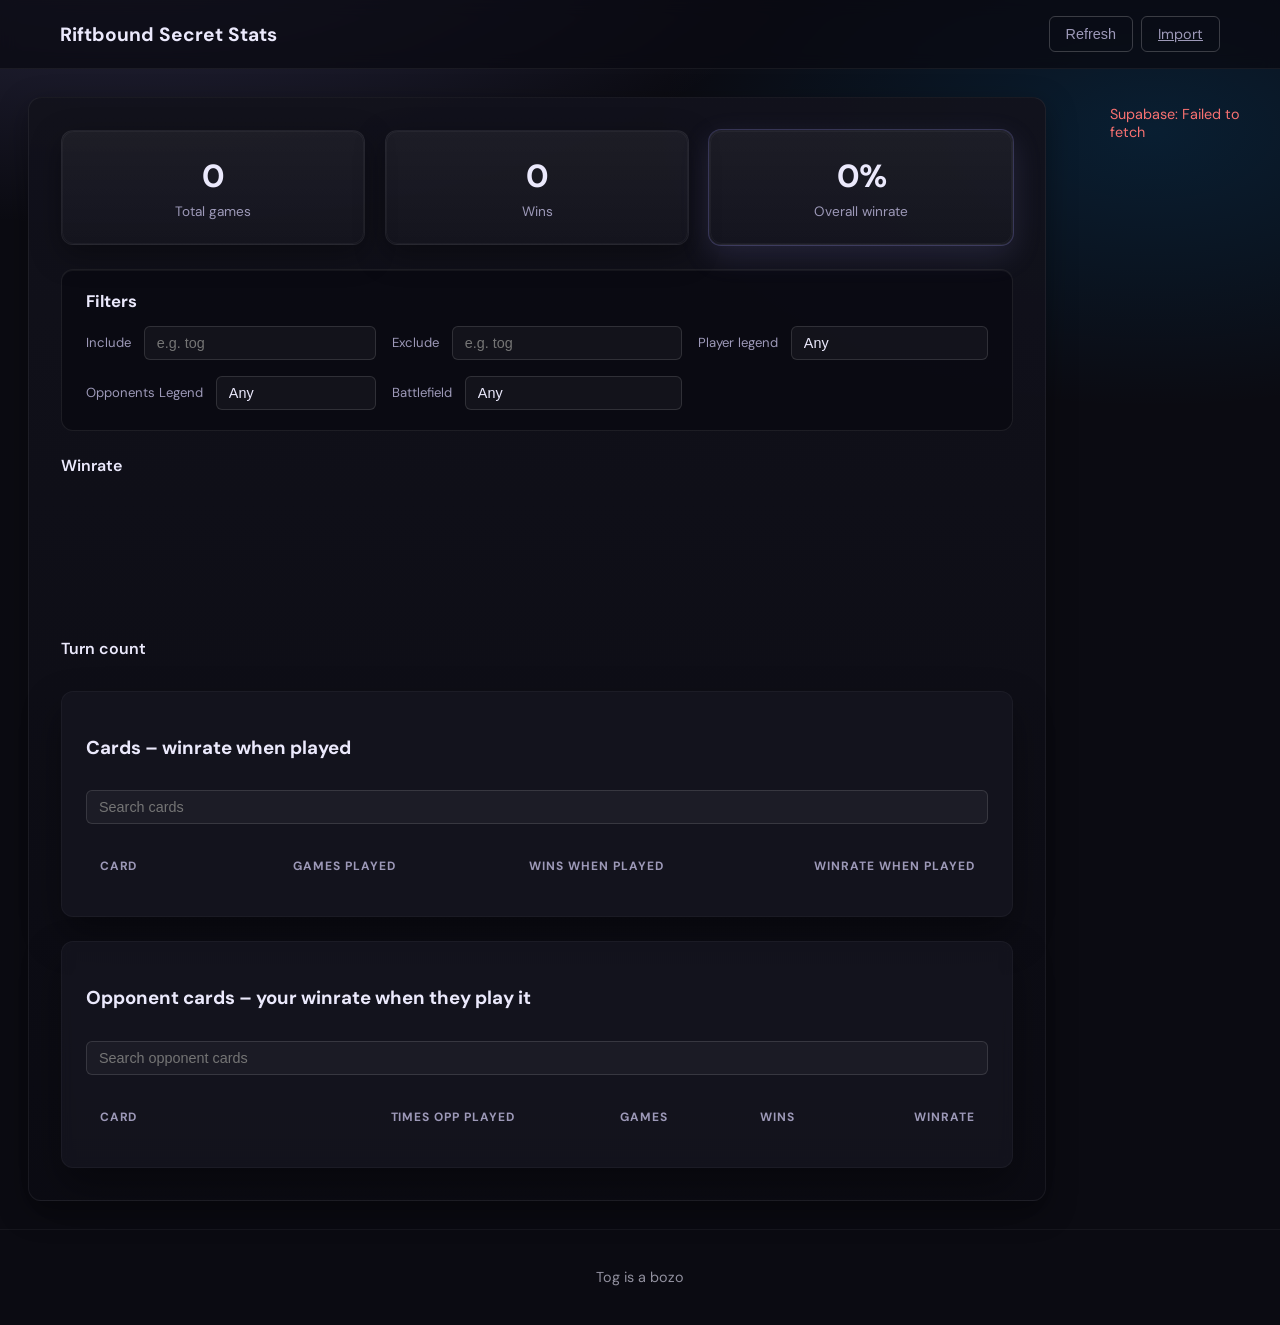
==== commit 74d10312: "own legend tracking ;D" ====
--- a/stats-site/index.html
+++ b/stats-site/index.html
@@ -50,6 +50,12 @@
           <div class="filter-field">
             <label class="filter-label" for="filter-exclude-players">Exclude</label>
             <input type="text" id="filter-exclude-players" class="filter-input" placeholder="e.g. tog" />
+          </div>
+          <div class="filter-field">
+            <label class="filter-label" for="filter-player-legend">Player legend</label>
+            <select id="filter-player-legend" class="filter-select">
+              <option value="">Any</option>
+            </select>
           </div>
           <div class="filter-field">
             <label class="filter-label" for="filter-opponent-hero">Opponents Legend</label>
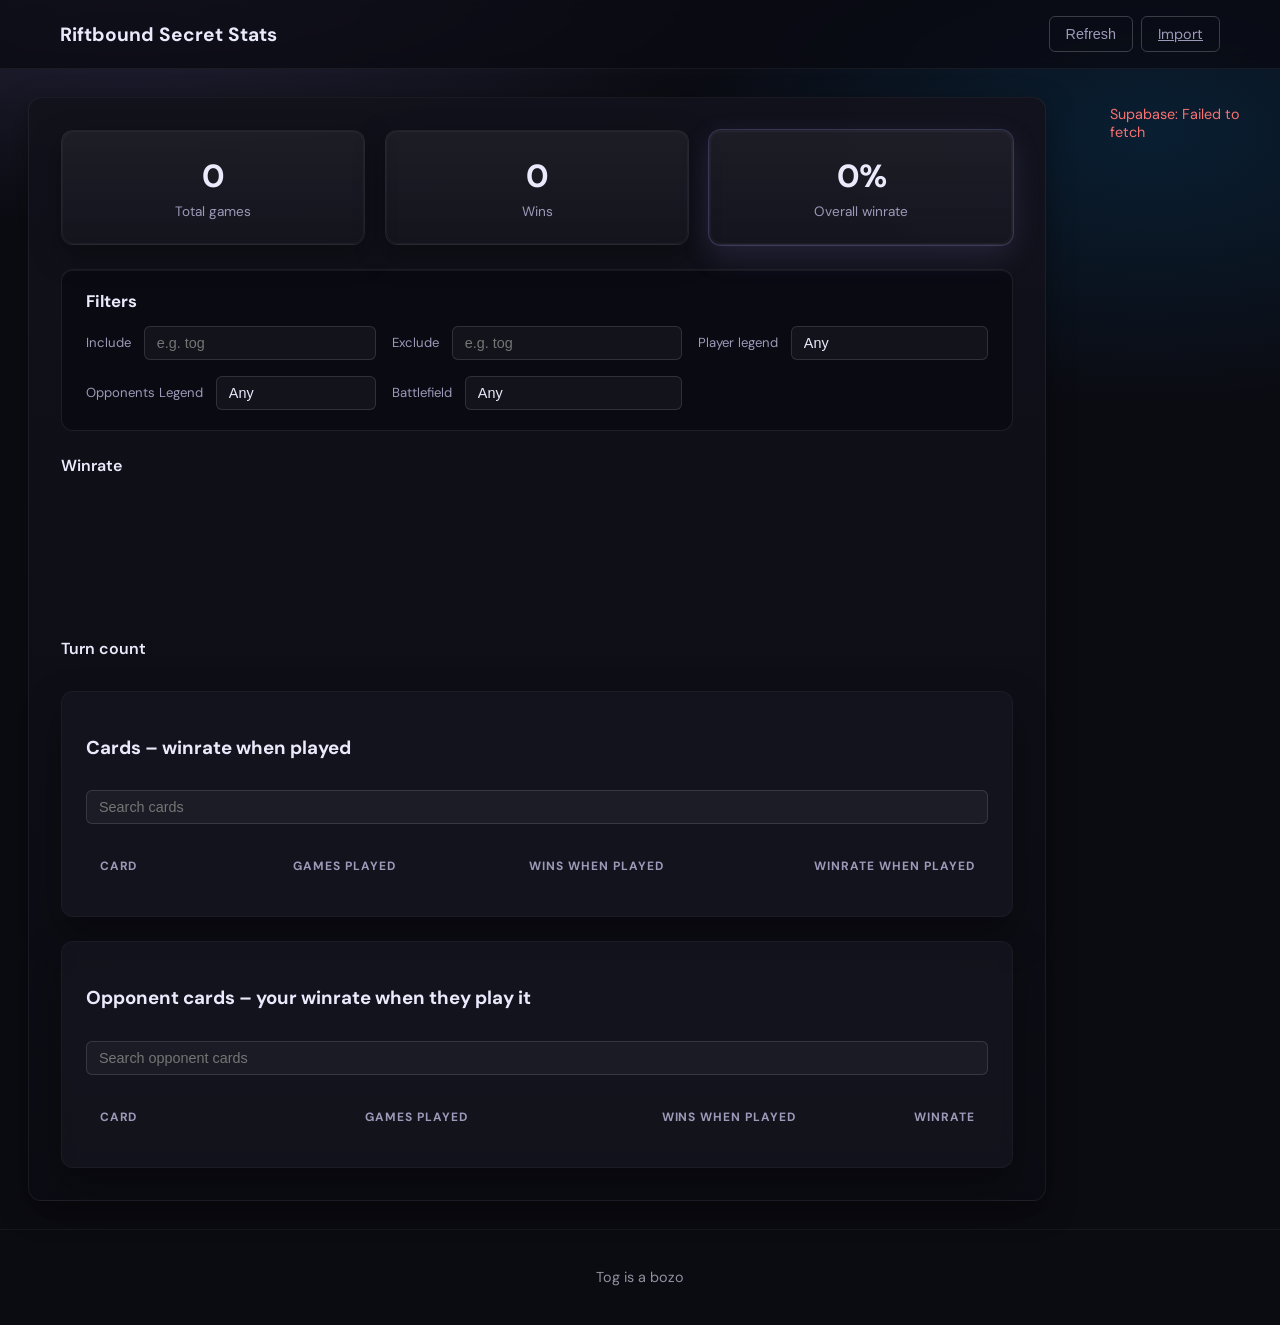
==== commit 9b03590f: "fixing visual issues" ====
--- a/stats-site/index.html
+++ b/stats-site/index.html
@@ -53,7 +53,7 @@
           </div>
           <div class="filter-field">
             <label class="filter-label" for="filter-player-legend">Player legend</label>
-            <select id="filter-player-legend" class="filter-select">
+            <select id="filter-player-legend" class="filter-select secondary">
               <option value="">Any</option>
             </select>
           </div>
@@ -102,26 +102,25 @@
         </div>
       </div>
 
-      <div class="cards-section opp-cards-section">
-        <div class="cards-header">
-          <h3>Opponent cards – your winrate when they play it</h3>
-          <input type="search" id="opp-card-search" class="search-input" placeholder="Search opponent cards" />
+        <div class="cards-section opp-cards-section">
+          <div class="cards-header">
+            <h3>Opponent cards – your winrate when they play it</h3>
+            <input type="search" id="opp-card-search" class="search-input" placeholder="Search opponent cards" />
+          </div>
+          <div class="table-wrap">
+            <table class="card-table" id="opp-card-table">
+              <thead>
+                <tr>
+                  <th class="col-name">Card</th>
+                  <th class="col-num">Games played</th>
+                  <th class="col-num">Wins when played</th>
+                  <th class="col-num">Winrate</th>
+                </tr>
+              </thead>
+              <tbody id="opp-card-body"></tbody>
+            </table>
+          </div>
         </div>
-        <div class="table-wrap">
-          <table class="card-table" id="opp-card-table">
-            <thead>
-              <tr>
-                <th class="col-name">Card</th>
-                <th class="col-num">Times opp played</th>
-                <th class="col-num">Games</th>
-                <th class="col-num">Wins</th>
-                <th class="col-num">Winrate</th>
-              </tr>
-            </thead>
-            <tbody id="opp-card-body"></tbody>
-          </table>
-        </div>
-      </div>
     </section>
 
     <section class="empty-state" id="empty-state">
--- a/stats-site/styles.css
+++ b/stats-site/styles.css
@@ -1,6 +1,7 @@
 /* Riftbound Secret Stats – theme & layout */
 :root {
   --text: #ebe9fc;
+  --text-dark: #07070e;
   --background: #07070e;
   --primary: #9793eb;
   --secondary: #020024;
@@ -226,6 +227,10 @@
   transition: border 0.2s ease, box-shadow 0.2s ease;
 }
 
+.filter-select dropdown{
+  background: var(--text-dark);
+}
+
 .filter-input:focus,
 .filter-select:focus,
 .search-input:focus {
@@ -238,6 +243,11 @@
   appearance: none;
 }
 
+.filter-select option {
+  background: rgba(12, 12, 18, 0.95);
+  color: var(--text);
+}
+
 .winrate-over-time h3,
 .turn-stats h3 {
   margin: 0 0 0.5rem;
@@ -253,18 +263,52 @@
   padding: 0.5rem 0;
 }
 
+.day-bar-wrapper {
+  flex: 1;
+  min-width: 6px;
+  display: flex;
+  flex-direction: column;
+  align-items: center;
+  justify-content: flex-end;
+  gap: 4px;
+  height: 100%;
+}
+
 .day-bar {
-  flex: 1;
-  min-width: 4px;
+  width: 100%;
   border-radius: 4px 4px 0 0;
   position: relative;
-  background: rgba(151, 147, 235, 0.65);
+  background: rgba(151, 147, 235, 0.1);
+  overflow: hidden;
   transition: transform 0.2s ease, opacity 0.2s ease;
+  display: block;
+}
+
+.day-bar-label {
+  font-size: 0.65rem;
+  color: var(--text-muted);
+  width: 100%;
+  text-align: center;
+  margin-top: 0.35rem;
 }
 
 .day-bar:hover {
   transform: translateY(-2px);
   opacity: 0.9;
+}
+
+.day-bar-seg {
+  width: 100%;
+  position: absolute;
+  left: 0;
+}
+
+.day-bar-win {
+  background: var(--green);
+}
+
+.day-bar-loss {
+  background: var(--red);
 }
 
 .day-tooltip {
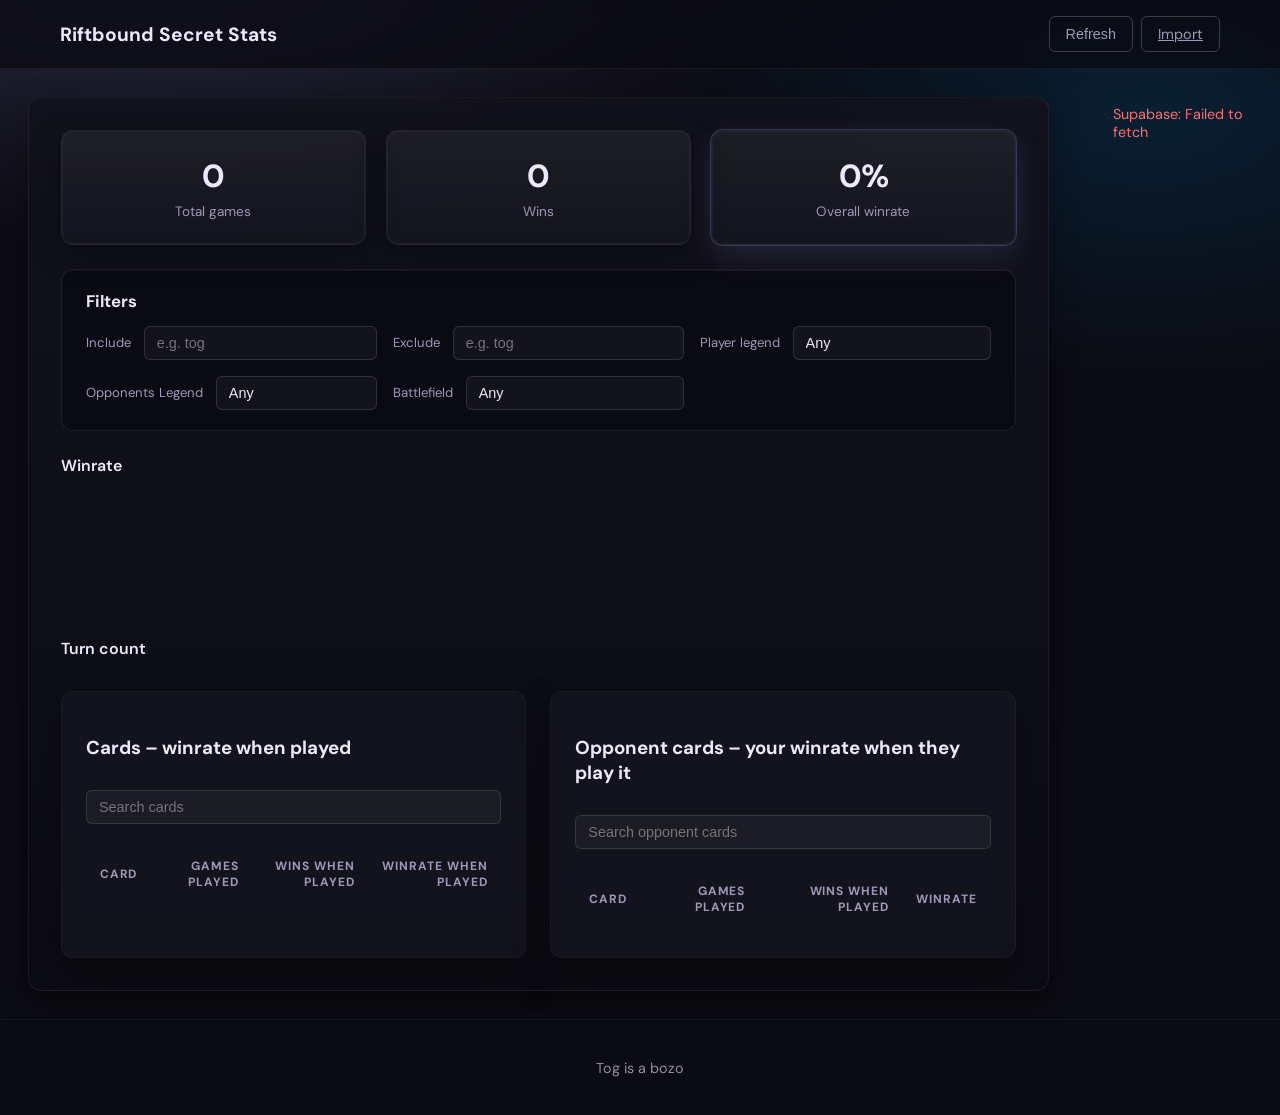
==== commit c8b2bed4: "grid to pull sections next to each other" ====
--- a/stats-site/index.html
+++ b/stats-site/index.html
@@ -82,25 +82,26 @@
         <div id="turn-stats-content"></div>
       </div>
 
-      <div class="cards-section">
-        <div class="cards-header">
-          <h3>Cards – winrate when played</h3>
-          <input type="search" id="card-search" class="search-input" placeholder="Search cards" />
+      <div class="cards-grid">
+        <div class="cards-section">
+          <div class="cards-header">
+            <h3>Cards – winrate when played</h3>
+            <input type="search" id="card-search" class="search-input" placeholder="Search cards" />
+          </div>
+          <div class="table-wrap">
+            <table class="card-table" id="card-table">
+              <thead>
+                <tr>
+                  <th class="col-name sortable" data-sort="name">Card</th>
+                  <th class="col-num sortable" data-sort="gamesPlayed">Games played</th>
+                  <th class="col-num sortable" data-sort="winsWhenPlayed">Wins when played</th>
+                  <th class="col-num sortable" data-sort="winrate">Winrate when played</th>
+                </tr>
+              </thead>
+              <tbody id="card-body"></tbody>
+            </table>
+          </div>
         </div>
-        <div class="table-wrap">
-          <table class="card-table" id="card-table">
-            <thead>
-              <tr>
-                <th class="col-name sortable" data-sort="name">Card</th>
-                <th class="col-num sortable" data-sort="gamesPlayed">Games played</th>
-                <th class="col-num sortable" data-sort="winsWhenPlayed">Wins when played</th>
-                <th class="col-num sortable" data-sort="winrate">Winrate when played</th>
-              </tr>
-            </thead>
-            <tbody id="card-body"></tbody>
-          </table>
-        </div>
-      </div>
 
         <div class="cards-section opp-cards-section">
           <div class="cards-header">
@@ -121,6 +122,7 @@
             </table>
           </div>
         </div>
+      </div>
     </section>
 
     <section class="empty-state" id="empty-state">
--- a/stats-site/styles.css
+++ b/stats-site/styles.css
@@ -103,7 +103,7 @@
 }
 
 .dashboard {
-  width: min(1200px, 100%);
+  width: min(1600px, 100%);
   display: flex;
   flex-direction: column;
   gap: 1.5rem;
@@ -331,6 +331,12 @@
   opacity: 1;
 }
 
+.cards-grid {
+  display: grid;
+  grid-template-columns: repeat(auto-fit, minmax(320px, 1fr));
+  gap: 1.5rem;
+}
+
 .cards-section {
   background: rgba(12, 12, 18, 0.8);
   border-radius: var(--radius);
@@ -481,6 +487,10 @@
   .card-table tbody tr {
     border-radius: 6px;
   }
+
+  .cards-grid {
+    grid-template-columns: 1fr;
+  }
 }
 
 :root {
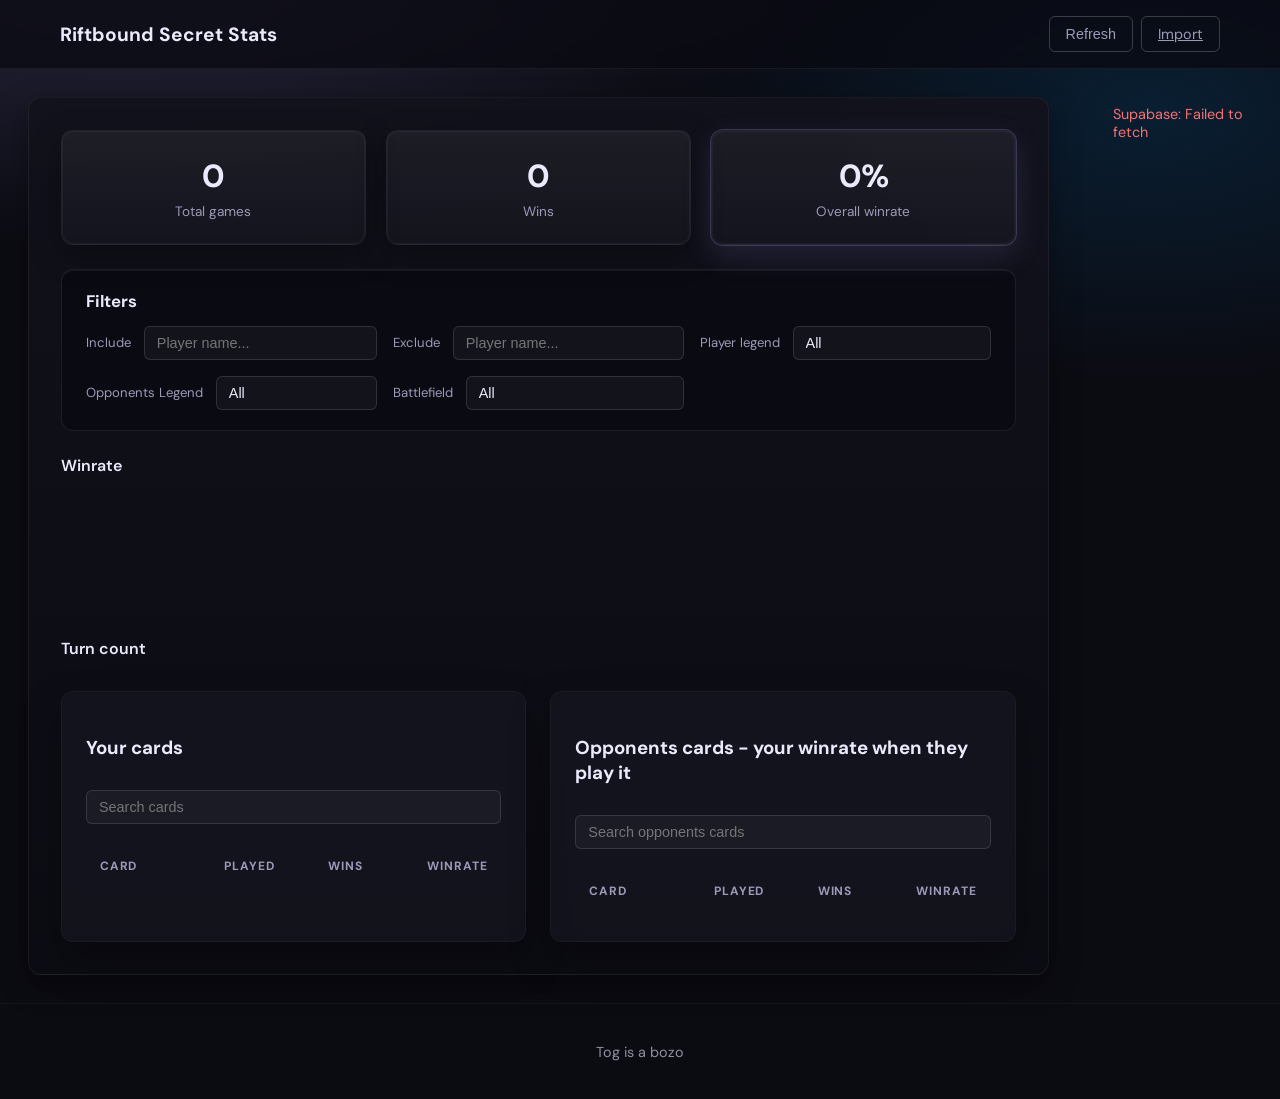
==== commit a1ae5977: "language" ====
--- a/stats-site/index.html
+++ b/stats-site/index.html
@@ -45,28 +45,28 @@
         <div class="filters-grid">
           <div class="filter-field">
             <label class="filter-label" for="filter-include-players">Include</label>
-            <input type="text" id="filter-include-players" class="filter-input" placeholder="e.g. tog" />
+            <input type="text" id="filter-include-players" class="filter-input" placeholder="Player name..." />
           </div>
           <div class="filter-field">
             <label class="filter-label" for="filter-exclude-players">Exclude</label>
-            <input type="text" id="filter-exclude-players" class="filter-input" placeholder="e.g. tog" />
+            <input type="text" id="filter-exclude-players" class="filter-input" placeholder="Player name..." />
           </div>
           <div class="filter-field">
             <label class="filter-label" for="filter-player-legend">Player legend</label>
             <select id="filter-player-legend" class="filter-select secondary">
-              <option value="">Any</option>
+              <option value="">All</option>
             </select>
           </div>
           <div class="filter-field">
             <label class="filter-label" for="filter-opponent-hero">Opponents Legend</label>
             <select id="filter-opponent-hero" class="filter-select">
-              <option value="">Any</option>
+              <option value="">All</option>
             </select>
           </div>
           <div class="filter-field">
             <label class="filter-label" for="filter-battlefield">Battlefield</label>
             <select id="filter-battlefield" class="filter-select">
-              <option value="">Any</option>
+              <option value="">All</option>
             </select>
           </div>
         </div>
@@ -85,7 +85,7 @@
       <div class="cards-grid">
         <div class="cards-section">
           <div class="cards-header">
-            <h3>Cards – winrate when played</h3>
+            <h3>Your cards</h3>
             <input type="search" id="card-search" class="search-input" placeholder="Search cards" />
           </div>
           <div class="table-wrap">
@@ -93,9 +93,9 @@
               <thead>
                 <tr>
                   <th class="col-name sortable" data-sort="name">Card</th>
-                  <th class="col-num sortable" data-sort="gamesPlayed">Games played</th>
-                  <th class="col-num sortable" data-sort="winsWhenPlayed">Wins when played</th>
-                  <th class="col-num sortable" data-sort="winrate">Winrate when played</th>
+                  <th class="col-num sortable" data-sort="gamesPlayed">Played</th>
+                  <th class="col-num sortable" data-sort="winsWhenPlayed">Wins</th>
+                  <th class="col-num sortable" data-sort="winrate">Winrate</th>
                 </tr>
               </thead>
               <tbody id="card-body"></tbody>
@@ -105,16 +105,16 @@
 
         <div class="cards-section opp-cards-section">
           <div class="cards-header">
-            <h3>Opponent cards – your winrate when they play it</h3>
-            <input type="search" id="opp-card-search" class="search-input" placeholder="Search opponent cards" />
+            <h3>Opponents cards - your winrate when they play it</h3>
+            <input type="search" id="opp-card-search" class="search-input" placeholder="Search opponents cards" />
           </div>
           <div class="table-wrap">
             <table class="card-table" id="opp-card-table">
               <thead>
                 <tr>
                   <th class="col-name">Card</th>
-                  <th class="col-num">Games played</th>
-                  <th class="col-num">Wins when played</th>
+                  <th class="col-num">Played</th>
+                  <th class="col-num">Wins</th>
                   <th class="col-num">Winrate</th>
                 </tr>
               </thead>
